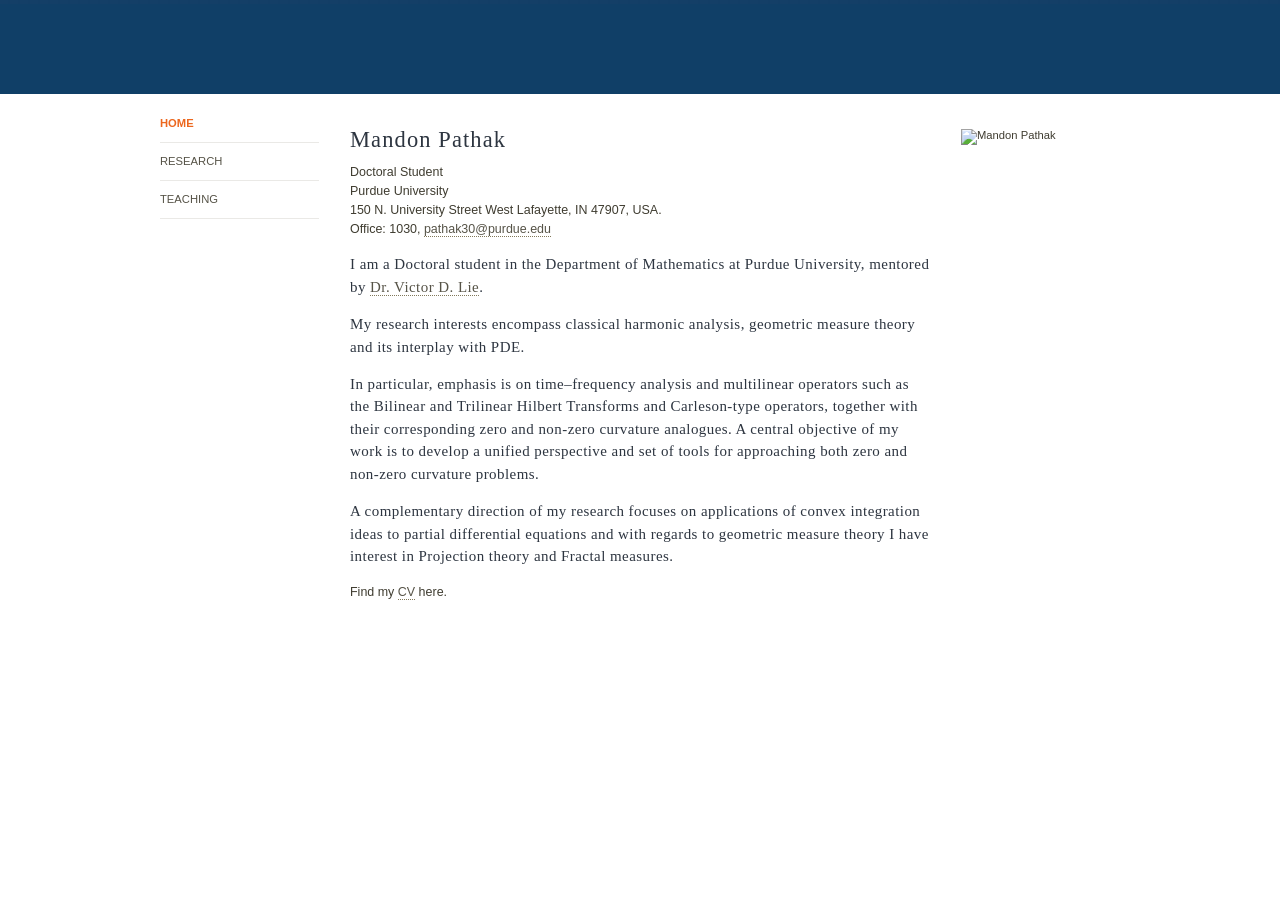
==== index.html @ 0a8bc95d "Update index.html" ====
<!DOCTYPE html PUBLIC "-//W3C//DTD XHTML 1.0 Transitional//EN" "http://www.w3.org/TR/xhtml1/DTD/xhtml1-transitional.dtd">
<html xmlns="http://www.w3.org/1999/xhtml">
<head>
	<title>Mandon Pathak::Purdue University</title>
	<meta http-equiv="Content-Type" content="text/html; charset=utf-8" />
	<link rel="shortcut icon" type="image/x-icon" href="images/purdue_icon.png" />
	<link rel="stylesheet" type="text/css" href="css/modern.css" media="all" />
	<link rel="stylesheet" type="text/css" href="css/mobile.css" media="only screen and (max-width: 640px)" />
</head>

<body class="two-sidebars">
<div id="skipnav"><a href="#content">Skip navigation</a></div>
<div id="layout"> 
  <div id="wrapper"> 
    <div id="header"> 
      <div id="logo"></div>
    </div>

    <div id="container"> 
      <div id="content"> 

        <!-- Center content -->
        <div id="center">
          <h2>Mandon Pathak</h2>
          <p>
            Doctoral Student<br/>
            Purdue University<br/>
			150 N. University Street
			West Lafayette, IN 47907, USA. <br/>
			Office: 1030, 
            <a href="mailto:pathak30@purdue.edu">pathak30@purdue.edu</a>
          </p>
         <h4>
<p>I am a Doctoral student in the Department of Mathematics at Purdue University,
mentored by <a href="https://www.math.purdue.edu/people/profile/vlie.html" target="_blank">Dr. Victor D. Lie</a>.
</p>

<p> My research interests encompass classical harmonic analysis, geometric measure theory and its interplay with PDE.</p>

<p>
In particular, emphasis is on time–frequency analysis and multilinear operators such as
the Bilinear and Trilinear Hilbert Transforms and Carleson-type operators, together with their corresponding zero and non-zero curvature analogues. 
A central objective of my work is to develop a unified perspective and set of tools for approaching both zero and non-zero curvature problems. </p>

<p>
A complementary direction of my research focuses on applications of convex integration ideas to partial differential equations and with regards to geometric measure theory I have interest in Projection theory 
	and Fractal measures.
	</p>
</h4>
			<p>
  		Find my <a href="docs/Mandon_Pathak_CV.pdf" target="_blank">CV</a> here.
		</p>
        </div>

        <!-- Sidebar left -->
        <div id="sidebar-left" class="sidebar">
          <ul class="nav">
            <li class="current"><a href="index.html">HOME</a></li>
            <li><a href="research.html">RESEARCH</a></li>
			<li><a href="Teaching.html">TEACHING</a></li>
          </ul>
        </div>

        <!-- Sidebar right -->
        <div id="sidebar-right" class="sidebar">
          <br><br>
          <img src="./images/" width="250" alt="Mandon Pathak" title="Mandon Pathak">
        </div>

      </div>
    </div>
  </div>
</div>
</body>
</html>
---- css/modern.css ----
/*----------------------------------------------------------------
[Table of contents]

 1.Global
 2.Layout
 3.Sidebars
 4.Header
 5.Navigation
 6.Footer
 7.Page Elements
 8.CSS Support
 9.CSS Block Image Set
 10.MediaLinks
 11.Advanced Styles (Portal, Topic)
 12.Print CSS
 
 Some colors: Orange: #ec671e, Blue: #2D3540, Blue-gray: #B1B0BE
----------------------------------------------------------------*/

/* 1.GLOBAL */

/* Base Formatting --------------------------------- */
pre {font-size: 1.2em; font-weight: bold;}
code {font-size: 1.2em; font-weight: bold;}
/* Hide from IE5-mac. Only IE-win sees this. \*/
* html pre {font-size: 1em; font-weight: bold;}
*:first-child+html pre {font-size: 1em; font-weight: bold;}
* html code {font-size: 1em; font-weight: bold;}
*:first-child+html code {font-size: 1em; font-weight: bold;}
/* End hide from IE5-mac */
form {margin: 0px;}
map {margin: 0px;}
.inline {display: inline;}
.inline-end {margin-top: 15px;}

/* Horizontal Rule --------------------------------- */
hr {background: #eae9e6; color: #eae9e6; border: none; height: 1px; margin: 0; padding: 0;}
hr.brown {background: #B1B0BE; color: #B1B0BE; border: none; height: 1px; margin: 0; padding: 0;} 
hr.gold {background: #B1B0BE; color: #B1B0BE; border: none; height: 1px; margin: 0; padding: 0;} 
hr.red {background: #ec671e; color: #ec671e; border: none; height: 1px; margin: 0; padding: 0;} 

/* Default Link --------------------------------- */
sup a {text-decoration: none;}
sub a {text-decoration: none;}

/* Unordered List --------------------------------- */
ul {list-style: square; margin-top:0px;}
ul li {margin-bottom: 0px;}
ul.linebreak {list-style: square;}
ul.linebreak li {margin-bottom: 0.5em;}
ul.linebreak ol li {margin-bottom: 0px;}
ul.square {list-style: square;}
ul.square li {margin-bottom: 0px;}
ul.square-linebreak {list-style: square;}
ul.square-linebreak li {margin-bottom: 0.5em;}
ul.square-linebreak ol li {margin-bottom: 0px;}
ul.disc {list-style: disc;}
ul.disc li {margin-bottom: 0px;}
ul.disc-linebreak {list-style: disc;}
ul.disc-linebreak li {margin-bottom: 0.5em;}
ul.disc-linebreak ol li {margin-bottom: 0px;}
ul.circle {list-style: circle;}
ul.circle li {margin-bottom: 0px;}
ul.circle-linebreak {list-style: circle;}
ul.circle-linebreak li {margin-bottom: 0.5em;}
ul.circle-linebreak ol li {margin-bottom: 0px;}
ul.uncheck li {margin-bottom: 0px;}
ul.uncheck-linebreak li {margin-bottom: 0.5em;}
ul.uncheck-linebreak ol li {margin-bottom: 0px;}
ul.check li {margin-bottom: 0px;}
ul.check-linebreak li {margin-bottom: 0.5em;}
ul.check-linebreak ol li {margin-bottom: 0px;}
ul.none {list-style: none;}
ul.none li {margin-bottom: 0px;}
ul.none-linebreak {list-style: none;}
ul.none-linebreak li {margin-bottom: 0.5em;}
ul.none-linebreak ol li {margin-bottom: 0px;}

/* Ordered List --------------------------------- */
ol {list-style: decimal; margin-top: 0px;}
ol li {margin-bottom: 0px;}
ol.linebreak {list-style: decimal;}
ol.linebreak li {margin-bottom: 0.5em;}
ol.linebreak ul li {margin-bottom: 0px;}
ol.decimal {list-style: decimal;}
ol.decimal li {margin-bottom: 0px;}
ol.decimal-linebreak {list-style: decimal;}
ol.decimal-linebreak li {margin-bottom: 0.5em;}
ol.decimal-linebreak ul li {margin-bottom: 0px;}
ol.lroman {list-style: lower-roman;}
ol.lroman li {margin-bottom: 0px;}
ol.lroman-linebreak {list-style: lower-roman;}
ol.lroman-linebreak li {margin-bottom: 0.5em;}
ol.lroman-linebreak ul li {margin-bottom: 0px;}
ol.uroman {list-style: upper-roman;}
ol.uroman li {margin-bottom: 0px;}
ol.uroman-linebreak {list-style: upper-roman;}
ol.uroman-linebreak li {margin-bottom: 0.5em;}
ol.uroman-linebreak ul li {margin-bottom: 0px;}
ol.lalpha {list-style: lower-alpha;}
ol.lalpha li {margin-bottom: 0px;}
ol.lalpha-linebreak {list-style: lower-alpha;}
ol.lalpha-linebreak li {margin-bottom: 0.5em;}
ol.lalpha-linebreak ul li {margin-bottom: 0px;}
ol.ualpha {list-style: upper-alpha;}
ol.ualpha li {margin-bottom: 0px;}
ol.ualpha-linebreak {list-style: upper-alpha;}
ol.ualpha-linebreak li {margin-bottom: 0.5em;}
ol.ualpha-linebreak ul li {margin-bottom: 0px;}

/* Definition Lists --------------------------------- */
dl dt {margin-top: 0px; margin-bottom: 0px;}
dl dd {margin-top: 0px; margin-bottom: 0.5em;}
dl.linebreak dd {margin-top: 0px; margin-bottom: 1em;}
dl.nobreak dd {margin-top: 0px; margin-bottom: 0px;}

/* Table --------------------------------- */
table.sitemap {background: transparent; width: 100%; border: none; padding: 3px; line-height: 1.5em; margin-top: 0px;}
table.sitemap th {text-align: left; padding-bottom: 0.3em; padding-top: 1em; color: #ec671e;}
table.sitemap td {padding-left: 1em; vertical-align: top;}
table.noborder {background: transparent; margin: 0px 0px 15px 0px; border: none;}
table.noborder th {text-align: center; background: transparent; color: #333; padding: 0px 10px 0px 0px; border: none;}
table.noborder td {background: transparent; color: #333; padding: 0px 10px 0px 0px; vertical-align: top; border: none;}
table.noborder td ul {padding: 0px 0px 0px 0.8em; margin: 0px 0px 0px 0.8em;}
table.noborder td ol {padding: 0px 0px 0px 1em; margin: 0px 0px 0px 1em;}
table.red-header {width: 100%; background: #bbb; margin: 0px 0px 15px 0px; border: 1px solid #bbb; border-collapse:collapse;}
table.red-header th {text-align: center; background: #ec671e; color: #fff; padding: 2px; border: 1px solid #bbb;}
table.red-header th a {color: #fff; text-decoration:underline;}
table.red-header th a:link {color: #fff;}
table.red-header th a:visited {color: #fff;}
table.red-header th a:hover {color: #fff;}
table.red-header th a:active {color: #fff;}
table.red-header td {background: #fff; color: #333; padding: 2px; vertical-align: top; border: 1px solid #bbb;}
table.red-header td ul {padding: 0px 0px 0px 0.8em; margin: 0px 0px 0px 0.8em;}
table.red-header td ol {padding: 0px 0px 0px 1em; margin: 0px 0px 0px 1em;}
table.gray-header {width: 100%; background: #bbb; margin: 0px 0px 15px 0px; border: 1px solid #bbb; border-collapse:collapse;}
table.gray-header th {text-align: center; background: #ccc; color: #666; padding: 2px; border: 1px solid #bbb;}
table.gray-header th a {color: #666; text-decoration:underline;}
table.gray-header th a:link {color: #666;}
table.gray-header th a:visited {color: #666;}
table.gray-header th a:hover {color: #666;}
table.gray-header th a:active {color: #666;}
table.gray-header td {background: #fff; color: #333; padding: 2px; vertical-align: top; border: 1px solid #bbb;}
table.gray-header td ul {padding: 0px 0px 0px 0.8em; margin: 0px 0px 0px 0.8em;}
table.gray-header td ol {padding: 0px 0px 0px 1em; margin: 0px 0px 0px 1em;}
table.gold-header {width: 100%; background: #bbb; margin: 0px 0px 15px 0px; border: 1px solid #bbb; border-collapse:collapse;}
table.gold-header th {text-align: center; background: #eee3c1; color: #666; padding: 2px; border: 1px solid #bbb;}
table.gold-header th a {color: #666; text-decoration:underline;}
table.gold-header th a:link {color: #666;}
table.gold-header th a:visited {color: #666;}
table.gold-header th a:hover {color: #666;}
table.gold-header th a:active {color: #666;}
table.gold-header td {background: #fff; color: #333; padding: 2px; vertical-align: top; border: 1px solid #bbb;}
table.gold-header td ul {padding: 0px 0px 0px 0.8em; margin: 0px 0px 0px 0.8em;}
table.gold-header td ol {padding: 0px 0px 0px 1em; margin: 0px 0px 0px 1em;}
table th.side-header, table th.side-header-vertical {background: #F7F6EC; color: #5a5a5a;}
table th.alternate {background: #eee;}
table tr.alternate td {background: #eee;}
table td.alternate {background: #eee;}

/* Images--------------------------------- */
img {border: 0px;}
.right-noborder {float: right; margin: 0px 0px 5px 10px;}
.right-border {float: right; margin: 0px 0px 5px 10px; border: 1px solid #bbb;}
.left-noborder {float: left; margin: 0px 10px 5px 0px;}
.left-border {float: left; margin: 0px 10px 5px 0px; border: 1px solid #bbb;}

/* Text--------------------------------- */
.last {margin: 0px; padding: 0px;}
.box h1, .box h2, .box h3, .box h4, .box h5 {margin-top: 0px;}
.color-box h1, .color-box h2, .color-box h3, .color-box h4, .color-box h5 {margin-top: 0px;}
.center-box h1, .center-box h2, .center-box h3, .center-box h4, .center-box h5 {margin-top: 0px;}
.left-box h1, .left-box h2, .left-box h3, .left-box h4, .left-box h5 {margin-top: 0px;}
.right-box h1, .right-box h2, .right-box h3, .right-box h4, .right-box h5 {margin-top: 0px;}

/* Font Settings--------------------------------- */
.largest {font-size: 1.3em;}
.larger {font-size: 1.2em;}
.large {font-size: 1.1em;}
.medium {font-size: 1em;}
.small {font-size: 0.9em;}
.smaller {font-size: 0.8em;}
.smallest {font-size: 0.7em;}
.important {color: #ec671e; font-weight: bold;}
.highlight {background: #ffc; padding: 0px 2px 0px 2px;}
.select {color: #ec671e;}
.downloadable {font-size: 0.85em; font-weight: bold; text-transform: capitalize;}

/* Box--------------------------------- */
.box {border:1px solid #eee3c1; padding: 5px; width: auto; margin: 0px 0px 15px 0px; background: #fff;}
.color-box {border:1px solid #eee3c1; padding: 5px; width: auto; margin: 0px 0px 15px 0px; background: #f6f3e5;}
.center-box {border:1px solid #eee3c1; padding: 5px; width: 80%; margin: 0px auto 15px auto; background: #fff;}
.left-box {border:1px solid #eee3c1; padding: 5px; width: 200px; float: left; margin: 0px 10px 15px 0px; background: #fff;}
.right-box {border:1px solid #eee3c1; padding: 5px; width: 200px; float: right; margin: 0px 0px 15px 10px; background: #fff;}

/* Sitemap and links --------------------------------- */
#sitemap {background-color: transparent;}
#sitemap a {font-size: 0.9em; font-weight: bold; text-decoration: none; color: #5a5a5a;}
#sitemap a:link {text-decoration: none;}
#sitemap a:visited {text-decoration: none;}
#sitemap a:hover {text-decoration: underline; color: #ec671e;}
#sitemap a:active {text-decoration: underline; color: #ec671e;}

/* Alphabetical anchor navigation for long index or glossary pages --------------------------------- */
#alphanav {line-height: 15px; text-align: center; margin-top: -10px; font-size: 1em; color: #666;}
#alphanav a {text-decoration: none; color: #039;}
#alphanav a:visited {text-decoration: none; color: #039;}

/* Inline content images --------------------------------- */
.image_caption { padding: 5px; text-align: center; border: 2px solid #e1e1e1; background: #fff; margin-left: 5px;margin-bottom: 4px }
.image_caption p { font-family: arial,helvetica,sans-serif; font-size: 11px; line-height: 1.15em; color: #3F3C30 }
.image_caption img { border: 0px solid #fff; margin-bottom: 5px }
.image_caption_left { margin: 0 11px 11px 0; float: left }
.image_caption_right { margin: 0 0 11px 11px; float: right }
.image_caption_top_nowrap { margin: 0 0 11px 0; float: none }
.imagecaption_nowrap { margin: 11px 0 11px 0; float: none }

/* Link List / Zebra Rows / Sort By --------------------------------- */
.sortcategories { float: right; clear: both } 
.sortcategories a  { border-bottom: none } 

/* Linklist is a class to help enforce zebra striping on data tables --------------------------------- */
.linklist { margin-bottom: 20px }
.linklist { width: 765px ! important; margin-left: 0 ! important; padding-left: 0 ! important; clear: both ! important }
.linklist .odd { background-color:  #f8f6ea ! important }
.linklist .even { background-color:  #eee6cb ! important }
.linklist .data a { width: 750px ! important; display: block ! important; padding-top: 10px ! important;  padding-left: 15px ! important; border-bottom: none ! important; font-size: 12px ! important; letter-spacing: 1px ! important;list-style-type: none ! important  }
.linklist .data { width: 765px  ! important; list-style-type : none ! important; margin: 0 ! important; padding: 0 ! important }
.linklist .data li { list-style-type: none ! important; list-style-image: none  ! important }

/* Content Specific Formatting --------------------------------- */
body {background: #fff; color: #3f3c30; font: 0.78em Arial, Helvetica, sans-serif; margin: 0; padding: 0;}
h1, h2, h3, h4, h5, h6 {font-weight: 400; margin: 0; padding: 0; color: #565245;}

h1 {font-family: Georgia, "Times New Roman", Times, serif; font-size: 2.8em; font-weight: normal; color: #2D3540; padding: 10px 0px 10px 0px;}
h2 {font-family: Georgia, "Times New Roman", Times, serif; font-size: 1.8em; color: #2D3540; margin: 1em 0em 0.4em 0em; line-height: 1.2em; letter-spacing: 0.05em;}
h3 {font-family: Georgia, "Times New Roman", Times, serif; font-size: 1.5em; color: #ec671e; margin: 1em 0em 0.4em 0em; line-height: 1.2em; letter-spacing: 0.04em;}
h4 {font-family: Georgia, "Times New Roman", Times, serif; font-size: 1.2em; color: #2D3540; margin: 1em 0em 0.4em 0em; line-height: 1.2em; letter-spacing: 0.03em;}
h5 {font-family: Georgia, "Times New Roman", Times, serif; font-size: 1.2em; color: #2D3540; margin: 1em 0em 0.4em 0em; line-height: 1.2em; letter-spacing: 0.02em;}

a {text-decoration: none; border-bottom: 1px dotted #81785a; color: #565347;}
a:focus {outline:1px #8a887d dotted;}
a:hover {color: #ec671e;}

p {font-size: 1em; line-height: 1.5em; margin: 0 0 1em 0;}
blockquote {margin: 1.25em; padding: 1.25em 1.25em 0 1.25em;}
em {padding: 0 3px 0 0;}
hr {background: #eae9e6; color: #eae9e6; border: none; height: 1px; margin: 0; padding: 0;}
img {border: none; outline: none;}
#center img {max-width: 100% !important;}

dl { margin: .5em 0 1em; padding: 0; line-height: 1.5em;}
dl dt {margin: 0 0 .5em 0;}
dl dd { margin: 0 0 .5em 1.5em;}
ol { margin: .5em 0 1em 1.5em; padding: 0; line-height: 1.5em;}
ol li {margin: 0px 0px 0.5em 0.5em; padding: 0px;}
ul { margin: .5em 0 1em 1.5em; padding: 0; line-height: 1.5em;}
ul li {margin: 0px 0px 0.5em 0.5em; padding: 0px;}

table { margin: 1em 0; width: 100%; border: 0px;}
thead th { color: #494949; font-weight: 700; border: 0px;}
tbody { border: 0px;}
th a:link, th a:visited { color: #7f7f7f; }
td, th { padding: .3em .5em;}

quote, code { margin: .5em 0;}
input { color: #494949; font: 1em Verdana, sans-serif;}
textarea, select { color: #494949; font: 1em Verdana, sans-serif;}
fieldset { background: #fff; border: 1px solid #eee3c1; margin: 1em 0; padding: 0 1em;}
fieldset legend a {border: 0px;}
fieldset legend {color: #333;}

/* 2.LAYOUT */

#layout {background: url('../images/color.jpg') 0px 0px repeat-x;}
#wrapper {position: relative; margin: 0 auto; padding: 0px; width: 960px; min-width: 960px;}
body.wide #wrapper {margin: 0px auto; padding: 0px; width: 95%;}
#container {clear: both; margin: 0px 0px 0px 0px; padding: 10px 0px 10px 0px;}
body.nav #container, body.drawer #container {border-top: 1px solid #eae9e6;}
#content {margin: 15px 0px 2px 0px; position: relative;}
body.nav #content {margin: 2px 0px;}
body.portal #content {margin: 15px 0px 2px 0px;}

/* 1 column */
#center {margin: 0px 0px 15px 0px; padding: 0px 0px 15px 0px; }

/* 3 columns */
body.two-sidebars #center {float: left; margin: 0px 0px 15px 0px; padding: 0 15px; width: 580px; border: 0px; position: relative; left: 175px;}
body.two-sidebars.wide #center {width: 62.7%; padding: 0px 1% 15px 1%; border-left: 1px solid #eae9e6; border-right: 1px solid #eae9e6; left: 17.5%;}
body.two-sidebars.wide #content {background-image: none;}

/* 2 columns - sidebar-left */
body.sidebar-left #center {float: left; margin: 0px 0px 15px 0px; padding: 0px 0px 0px 15px; width: 770px; border: 0px; position: relative; left: 175px;}
body.sidebar-left.wide #center {float: left; margin: 0px; padding: 0px 0px 0px 1%; width: 81.3%; border-left: 1px solid #eae9e6; left: 17.5%;}
body.sidebar-left #content #sidebar-right {display: none;}
body.sidebar-left.wide #content {background-image: none;}

/* 2 columns - sidebar-right */
body.sidebar-right #center {float: left; margin: 0px 0px 15px 0px; padding: 0px 15px 0px 0px; width: 770px; border: 0px;}
body.sidebar-right.wide #center {margin: 0px; padding: 0px 1% 0px 0px; width: 81.3%; border-right: 1px solid #eae9e6;}
body.sidebar-right #content #sidebar-left {display: none;}
body.sidebar-right.wide #content {background-image: none;}

/* 3.SIDEBARS */
.sidebar {width: 159px; margin: 0px; padding: 0px;}
.sidebar ul {margin: .35em 0 1.5em 0; padding: 0;}
.sidebar ul ul {margin-left: 0;}
.sidebar ul li a {color: #565347;}
.sidebar dl { margin: 0 0 1.5em 0; padding: 0; line-height: 1.5em;}
.sidebar dl dt {margin: 0 0 0.25em 0; font-size: 1.1em;}
.sidebar dl dd {margin: 0px 0px 1em 0px;}
.sidebar p {margin: 0px 0px 1.5em 0px;}

.sidebar ul.nav {margin: 0px 0px 2em 0px; padding: 0px;}
.sidebar ul.nav li {list-style: none; list-style-image: none; background-image: none; padding: 10px 0px; margin: 0px; border-bottom: 1px solid #eae9e6;}
.sidebar ul.nav li a {color: #565347; border-bottom: none;}
.sidebar ul.nav li a:hover {border-bottom: 1px dotted #565347;}
.sidebar ul.nav li li{padding: 5px 0px 0px 10px; border-bottom: none;}
.sidebar ul.nav ul ul {margin: 0;}
.sidebar ul.nav li.current a, .sidebar a.current {color: #ec671e; font-weight: bold;}

#sidebar-left {display: none; float: left; margin: 0px 0px 10px 0px; padding: 0px 15px 0px 0px; font-size: 0.9em; position:relative; left: -610px;}
body.sidebar-left #sidebar-left {left: -785px}
body.two-sidebars #sidebar-left, body.sidebar-left #sidebar-left {display: block;}
#sidebar-left h2 {font-size: 1em; line-height: 1.3em; color: #ec671e; margin: 0px 0px 8px 0px; padding: 0px 0px 2px 0px; border-bottom: 6px solid #ec671e; letter-spacing: 2px; font-weight: normal; text-transform: uppercase;}
body.wide #sidebar-left {width: 16.5%; padding: 0px 1% 0px 0px; left: -64.9%;}
body.sidebar-left.wide #sidebar-left {left: -82.5%;}

#sidebar-right {display: none; float: right; margin: 0px 0px 10px -1px; padding: 0px 0px 150px 15px; font-size: 0.9em; background-repeat: no-repeat; background-position: 65% 98%;}
body.two-sidebars #sidebar-right, body.sidebar-right #sidebar-right {display: block;}
#sidebar-right h2 {font-size: 1em; line-height: 1.3em; color: #3f3c30; margin: 0px 0px 8px 0px; padding: 0px 0px 2px 0px; border-bottom: 6px solid #3f3c30; letter-spacing: 2px; font-weight: normal; text-transform: uppercase;}
body.wide #sidebar-right {width: 16.5%; margin: 0px; padding: 0px 0px 150px 1%; background-position: 50% 98%;}

/* 4.HEADER */

#header {margin: 0; padding: 0; height: 80px; min-width: 960px;}
#header a {border: 0px;}
#header #logo {float: left; padding: 35px 11px 0 0;}
#header #site {float: left; margin: 22px 0px 0px 0px; padding: 0px 0px 0px 17px; width: 450px; height: 47px; border-left: 1px solid #c18a65;}
#header #name {margin: -0.4em 0px 0px 0px;}
#header #name a {font-size: 24px; color: #ddcf99; font-variant: small-caps; font-family: Georgia, "Times New Roman", Times, serif; letter-spacing: 0.05em;}
#header #slogan {margin: 0px; font-size: 18px; color: #ddcf99; font-variant: small-caps; font-family: Georgia, "Times New Roman", Times, serif; letter-spacing: 0.05em;}
#header #cse-search-box {float: right; margin: 25px 0px 0px 0px; padding: 0px; width: 191px;}
/* Header Stanford Search Box */
#javascript {display: block;}
#header #cse-search-box .searchbox {background: url("../images/search_box_bg.png") no-repeat left top; height: 24px; margin: 0; padding: 0px 0px 0px 3px;}
#header #cse-search-box input {width: 150px; color: #3f3c30; margin: 3px 0px 0px 6px; padding: 0; border: 0; outline: none; height: 15px; float: left;}

/* 5.NAVIGATION */

/* Navigation */
#nav {display: none; clear: both; margin: 0px auto 0px auto; padding: 10px 0px; background-image: none; position: relative; min-width: 800px;}
body.nav #nav {display: block;}
body.wide #nav {margin: 0px;}
body.drawer #nav {display: block; margin: 10px 0px 0px 150px; padding: 0px;}

#nav ul {margin: 0px; padding: 0px;}
#nav ul ul {display: none;}
body.wide #nav ul {margin: 0px;}
#nav ul li {margin: 0px 50px 0px 0px; padding: 5px 0px 8px 0px; float: left; list-style-type: none; text-align: left; background-image: none; background-repeat:no-repeat;}
body.drawer #nav ul li {margin: 0px; width: 150px; }
#nav ul li a {margin: 0px; padding: 0px; display: block; text-decoration: none; font-size: 12px; border: 0px; color:#3f3c30; letter-spacing: 1px;}
#nav ul li a:hover {background-image: none; color: #ec671e;}
#nav ul li.current a {color: #ec671e;}
#nav ul li a.current {color: #ec671e;}

#nav ul li ul {margin: 0px; padding: 0px;}
#nav ul li ul li a {font-size: 11px; letter-spacing: 0px;}
#nav ul li.current ul li a {color: #565347;}

/* Expanded Drawer */
#nav_drawer {clear: both; display: none; margin: 0px; padding: 0px; width: 960px; background: #fff; min-width: 960px;}
#nav_drawer ul {margin: 0px; padding: 0px 0px 0px 140px; line-height: 1em;}
#nav_drawer ul li {float: left; list-style-type: none; background-image: none; background-repeat:no-repeat; margin: 0px; padding: 0px; width: 150px;}
#nav_drawer a {border: 0px;}
#nav_drawer ul li a {font-size: 12px; letter-spacing: 1px; line-height: 12px;}
#nav_drawer ul li ul {margin: 0px; padding: 0px;}
#nav_drawer ul li ul li a {font-size: 11px; letter-spacing: 0px;}

/* Toggle Switch */
#toggle {display: none; position: absolute; top: 108px; left: 0px; margin: 0px; border: none; width: 150px; font-size: 11px; line-height: 12px; outline: none;}
body.drawer #toggle {display: block;}
#toggle img {padding-top: 0px; margin-top: 0px; vertical-align: text-bottom; margin-right: 2px;}
#toggle:hover {color: #ec671e;}
#toggle a {border: 0px; outline: none;}

/* 6.FOOTER */

#footer-wrapper {clear: both; margin: 15px 0px; padding: 0px;}
#footer {border-top: 1px solid #eae9e6; margin: 0px; padding: 5px 0; position: relative;}
#footer a {border: 0px;}
#footer ul {text-align: center; margin: 5px 0px; padding: 0px;}
#footer ul li {display: inline; background: none; border-right: 1px solid #eae9e6; margin: 0px; padding: 0px 1em;}
#footer ul li.last {border: 0px;}
#footer ul li a {border: 0px;}
#footer ul li a:hover, #footer ul.menu li a:active {color: #ec671e;}
#footer ul li a.active:hover, #footer ul.menu li a.active:active {color: #ec671e;}

#copyright {text-align: center; font-size: 0.9em; margin: 0px; padding: 0px;}
#copyright a {border-bottom: 1px dotted #81785a;}

/* 7.PAGE ELEMENTS */

/* Introduction */
p.introduction {width: 98%; color: #8a887d; line-height: 16px; font-size: 14px; font-family: Georgia, "Times New Roman", Times, serif; font-style:italic; display: block;}

/* More content */
.more {clear: both; border-top: 1px solid #eae9e6; border-bottom: 1px solid #eae9e6; margin: 15px 0px; padding: 1px 0; width: 100%; text-align: right; color: #8a887d; letter-spacing: 1px;}
.more a {border: none;}

/* RSS Feed */
a.rss_feed {background:transparent url("../images/rss.png") 0 0 no-repeat; float: right; height:13px; margin: -30px 0 0 0; padding:0; width:13px; border: none;}
.rss_feed span {position: absolute; left: -9999px; margin:0; padding: 0;}
a.rss_feed:hover {background:transparent url("../images/rss_over.png") 0 0 no-repeat;}

/* Breadcrumb */
.breadcrumb {font-size: 0.9em; line-height: 1.3em; height: 1.3em; padding: 0px 0px 2px 0px; border-bottom: 6px solid #ec671e; margin: 0px 0px 10px 0px;}
.breadcrumb p { margin: 0; padding: 0; line-height: 15px; color: #3f3c30 }
.breadcrumb a { text-decoration: none; border-bottom: none; color: #9D9573 }
.breadcrumb a:hover {color: #ec671e }

/* On this Page --------------------------------- */
#onthispage {padding: 0px; margin: 15px 0px 10px 0px; font-weight: bold;}
#onthispage h1 {padding: 0px; margin: 0px; font-size: 11px; font-weight: bold;}
#onthispage ul {list-style: none; padding: 0px; margin: 3px 0px 0px 0px;}
#onthispage li {list-style: none; display: inline; padding: 0px; margin: 0px; background: transparent;}
#onthispage li:before {font-weight: normal; content: " | ";}
#onthispage li:first-child:before {font-weight: normal; content: "";}
#onthispage a {font-weight: normal;}
/* For Internet Explorer 6 and below */
* html #onthispage ul {text-indent: 0px;}
* html #onthispage li {background-image: none; background-repeat: no-repeat; background-position: 100% 100%; padding: 0px; margin: 0px;}
* html #onthispage li a {margin: 0px 10px 0px 0px;}
/* For Internet Explorer 7 */
*:first-child+html #onthispage ul {text-indent: 0px;}
*:first-child+html #onthispage li {background-image: none; background-repeat: no-repeat; background-position: 100% 100%; padding: 0px; margin: 0px;}
*:first-child+html #onthispage li a {margin: 0px 10px 0px 0px;}
 
/* Last Modified */
.last-modified {clear: both; font-size: 0.9em; padding-top: 2em;}

/* Navigation--------------------------------- */
#skipnav {position: absolute; left: -1000em; width: 20em; text-align: left;}

/* 8.CSS SUPPORT */

span.clear     {clear: both; display: block; font-size: 0; height: 1px; line-height: 0; margin-bottom: -1px; }
.clear         {clear: both;}
.content_clear {clear: both; background: #fff;}
.clear-block   {display: block; }
.float-left    {float: left; }
.float-right   {float: right; }
.text-left     {text-align: left; }
.text-right    {text-align: right; }
.text-center   {text-align: center; }
.text-justify  {text-align: justify; }
.bold          {font-weight: bold; }
.italic        {font-style: italic; }
.underline     {border-bottom: 1px solid; }
.highlight     {background: #ffc; }
.wrap          {width: 960px; margin: 0 auto; }
.img-left      {float: left; margin: 4px 10px 4px 0; }
.img-right     {float: right; margin: 4px 0 4px 10px; }
.nopadding     {padding: 0 }
.noindent      {margin-left: 0; padding-left: 0 }
.nobullet      {list-style: none; list-style-image: none; }
.dropcap       {float: left;margin:0;margin-right: 3px;padding-top: 10px;margin-bottom: 0px;color:#900;font-size: 47px;font-family: georgia, times;width: 30px;height: 25px; margin-top: 3px; }
.hide          {display: none;}
body.link1 #link1 a, body.link2 #link2 a, body.link3 #link3 a, body.link4 #link4 a, body.link5 #link5 a, body.link6 #link6 a, body.link7 #link7 a, body.link8 #link8 a, body.link9 #link9 a, body.link10 #link10 a {color: #ec671e; font-weight: bold;}


/* 9.CSS BLOCK IMAGE SETS */
/* This CSS Block sets the various header images for some common menu lists used on either the left or right hand columns.  

To invoke these styles you must label your navigation lists with one of these specific class names: 
calendar, computing, contact, document, download, email, faq, forms, medical, people, see-also, video, login, admin, users, search
  
NOTE: that these names are case sensitive. */

/* 10.MediaLinks */
/*********************************************************************/
/*  MediaLinks Style Sheet created by John Foliot - Stanford Online Accessibility Program         
/*  Released under Creative Commons Attribution-Share Alike 3.0 United States License           
/*                                                                                                                                    
/*  Notes: Providing visual cues to users that a link is  to a document ("PDF, Word, etc.")            
/*  provides useful decision-making information.  It addresses certain cognitive disabilities 
/*  and is a best-practices recommendation.  This style sheet checks for file extensions and
/*  automatically appends an icon after the link.  For even better accessibility, content authors
/*  should also indicate via the title attribute that the link is to a certain file type:
/*      <a href ="pathtofile.pdf" title="Links to a PDF file">PDF File [245 kb]</a> 
/* 
/*  Current file extensions supported: PDF, DOC, DOCX, XLS, PPT      
/*
/*  There are also times when you wish to signal that a link in your document is to a page
/*  or site external to your website.  To do that, simply add the following class information
/*  to your link:
/*     <a href="pathtoexternallink" class="external">The outside site</a>                                                            
/*                                                                                                      
/*********************************************************************/

/* 11.Advanced Styles */

/* Topic Page */
body.topic .breadcrumb {border: 0px; margin: 0px 0px 2px 0px; padding: 0px;}
body.wide .topic_content {width: 55%;}
.topic_section {clear: both; width: 100%; border-top: 6px solid #ec671e; margin: 0 0 10px 0; padding: 10px 0px; font-size: 0.9em;}
.topic_content {float: left; margin: 0px 0px 10px 10px; width: 260px; background-color: #f8f3e5; min-height: 117px }
.topic_content h3 {margin: 10px 0px 0.5em 10px; color: #000;}
.topic_content p {margin: 0px 10px 1em 10px;}
.topic_links {float: left; margin: 0px 0px 0px 10px; padding: 10px 0px 5px 15px; min-height: 100px; border-left: 1px solid #eae9e6 }

/* Portal Page */
body.portal #sidebar-right {background-image: none; padding-bottom: 0px;}
#portal_left  {float: left; width: 159px; margin: 0px 0px 15px 0px; padding: 0px 15px 0px 0px; font-size: 0.9em;}
#portal_left h2 {font-size: 1em; line-height: 1.3em; color: #ec671e; margin: 0px 0px 8px 0px; padding: 0px 0px 2px 0px; border-bottom: 6px solid #ec671e; letter-spacing: 2px; font-weight: normal; text-transform: uppercase;}
#portal_left .more {font-size: 0.9em;}
#portal_center { margin: 0; padding: 0 0 0 15px; float: left; width: 576px;  border-left: 1px solid #eae9e6; font-size: 0.9em;}
#portal_center h2 {font-size: 1em; line-height: 1.3em; color: #ec671e; margin: 0px 0px 8px 0px; padding: 0px 0px 2px 0px; border-bottom: 6px solid #ec671e; letter-spacing: 2px; font-weight: normal; text-transform: uppercase;}
#portal_center .more {font-size: 0.9em;}

/* Style for spotlight feature image using CSS drop shadow and border */
.image_shadow {padding: 2px; border: 5px solid #FFFFFF; box-shadow: 0 0 5px #888888; }

/* Event Section */
#event_section {margin: 0px 0px 15px 0px; padding: 0px;}
#event_section h3 {margin: 0px; padding: 0px;}
#event_section .event_container {margin: 0px; padding: 0px;}
#event_section .event_list {margin: 0px 0px 0px 40px; padding: 0px; border-left: 1px solid #eae9e6;}
#event_section .event_list p {margin: 0px 0px 15px 1px; padding: 0px 0px 0px 10px; background: #fff;}
#event_section .event_time {display: block; color: #ec671e; margin: 2px 0px 0px 0px;}
#event_section .event_month {clear: left; float: left; color: #ec671e; font-size: 11px; display: block; font-family: Georgia,Times New Roman,Times; margin: 0px;}
#event_section .event_day {clear: left; float: left; font-family: Georgia,Times New Roman,Times; font-size: 21px; line-height: 21px; color: #565347;}

/* News Section */
#news_section {float: left; width: 400px; margin: 0px 0px 15px 0px; padding: 0px 15px 0px 0px; border-right: 1px solid #e6e4db }
#news_section h3 {margin: 0.25em 0px 0.5em 0px;}
#news_section h3 a { color: #3F3C30 }
#news_section p { font-size: 1.1em; }
#news_section hr {margin: 0px 0px 1em 0px;}
#news_section a:hover { color: #ec671e }
img.image_news {clear: left; float: left; margin: 0px 10px 10px 0px;}


/* Slideshow Section */
#slideshow_section { float: left; position: relative; /* important */ overflow: hidden; /* important */ width: 486px; /* important */ height: 180px; /* important */ background-color: #f6f3e5 }
#slideshow_content { position: absolute; width: 5418px; top: 15px; margin-left: 161px; height: 160px; overflow: hidden }
#slideshow_content li { display: block; list-style: none; float: left; margin: 5px 5px 5px 5px; height: 160px }
#slideshow_content h2 { letter-spacing: 2px }
#slideshow_content h3 { font-family: Arial, Helvetica, sans-serif; font-size: 12px; width: 135px; text-align: center; line-height: 18px }
#slideshow_content img { display: block; padding: 5px; border: 1px solid #eee; background-color: #fff; margin-bottom: 10px }

#slideshow_previous { margin-top: 75px; float: left; z-index: 1 }
#slideshow_next { margin-top: 75px; float: left; z-index: 1 }
#slideshow_container { background: #f6f3e5; padding-left: 10px; margin-top: 10px }

/* 12.Print CSS - remove red banner body background for multi-page print */
@media print {
#layout {background-image: none;}
#sidebar-left, #sidebar-right {border: 0px;}
}
---- css/mobile.css ----
/* 1.GLOBAL */

/* Content Specific Formatting --------------------------------- */
body {background: #fff; color: #3f3c30; font: 1em Arial, Helvetica, sans-serif; margin: 0; padding: 0px; height: 100%; -webkit-text-size-adjust: 100%;}
h1 {font-family: Georgia, "Times New Roman", Times, serif; font-size: 1.5em; font-weight: normal; color: #2D3540; padding: 0px 5px 0.5em 5px;}
body.nav h1, body.drawer h1 {padding: 0.5em 5px;}
#center h1 {padding: 0.5em 0px;}
h2 {font-family: Arial, Helvetica, sans-serif; font-size: 1.2em; color: #2D3540; margin: 1em 0em 0.4em 0em; line-height: 1.2em; letter-spacing: 0.05em;}
h3 {font-family: Arial, Helvetica, sans-serif; font-size: 1.2em; color: #ec671e; margin: 1em 0em 0.4em 0em; line-height: 1.2em; letter-spacing: 0.04em;}
h4 {font-family: Arial, Helvetica, sans-serif; font-size: 1.2em; color: #2D3540; margin: 1em 0em 0.4em 0em; line-height: 1.2em; letter-spacing: 0.03em;}
h5 {font-family: Arial, Helvetica, sans-serif; font-size: 1.2em; color: #2D3540; margin: 1em 0em 0.4em 0em; line-height: 1.2em; letter-spacing: 0.02em;}

.largest, .larger, .large, .medium, .small, .smaller, .smallest {font-size: 1em;}
p {font-size: 1em; line-height: 1.2em; margin: 0 0 1em 0;}
blockquote {margin: 1.25em; padding: 1.25em 1.25em 0 1.25em;}
em {padding: 0 3px 0 0;}
hr {background: #eae9e6; color: #eae9e6; border: none; height: 1px; margin: 0; padding: 0;}
img {max-width: 100%; border: none; outline: none;}
#center img {width: auto !important; height: auto !important; max-width: 100% !important;}

dl {margin: .5em 0 .5em; padding: 0; line-height: 1.2em;}
dl dt {margin: 0 0 .25em 0;}
dl dd {margin: 0 0 .25em 1.5em;}
ol {margin: .5em 0 .5em 1.5em; padding: 0; line-height: 1.2em;}
ol li {margin: 0px 0px 0.25em 0.5em; padding: 0px;}
ul {margin: .5em 0 .5em 1em; padding: 0; line-height: 1.2em;}
ul li {margin: 0px 0px 0.25em 0.5em; padding: 0px;}

table {margin: .5em 0; width: 100%; border: 0px;}
thead th {color: #494949; font-weight: 700; border: 0px;}
tbody {border: 0px;}
th a:link, th a:visited {color: #7f7f7f;}
td, th {padding: .25em;}

quote, code {margin: .25em 0; word-wrap: break-word;}

/* Box--------------------------------- */
.box {border:1px solid #eee3c1; padding: 5px; width: auto; margin: 0px 0px 0.5em 0px; background: #fff;}
.color-box {border:1px solid #eee3c1; padding: 5px; width: auto; margin: 0px 0px 0.5em 0px; background: #f6f3e5;}
.center-box {border:1px solid #eee3c1; padding: 5px; width: 80%; margin: 0px auto 0.5em auto; background: #fff;}
.left-box {border:1px solid #eee3c1; padding: 5px; width: 40%; float: left; margin: 0px 0.25em 0.25em 0px; background: #fff;}
.right-box {border:1px solid #eee3c1; padding: 5px; width: 40%; float: right; margin: 0px 0px 0.25em 0.25em; background: #fff;}

/* 2.LAYOUT */
#layout {background: none; background-repeat: no-repeat;}
#wrapper {position: relative; margin: 0px; padding: 0px; width: auto; min-width: inherit;}
#container {clear: both; margin: 0px; padding: 0px;}
#content {margin: 0px; position: relative; padding: 0px 5px 1em 5px; border-bottom: 1px solid #fff;}
#center {margin: 0px; padding: 0px; position: static; left: 0px;}

/* 3.SIDEBARS */
.sidebar {width: auto; margin: 0px; padding: 0px;}

/* 4.HEADER */
#header {background: url("../images/color.jpg"); background-repeat:repeat-x; background-position: left center; background-size: 100%; margin: 0; padding: 5px;}

/* 5.NAVIGATION */
#nav {display: none;}
body.nav #nav {display: block;}

/* 6.FOOTER */
#footer-wrapper {clear: both; margin: 0px; padding: 0.5em 5px 3em 5px; background: #B1B0BE;}

/* 7.PAGE ELEMENTS */
p.introduction {color: #8a887d; font-style:italic;}

/* 8.CSS SUPPORT */
.imagetall {display: none; float: right; width: 30%; border: 1px solid #eee3c1;}
.imagewide {display: none; float: right; width: 30%; border: 1px solid #eee3c1;}

/* ========================= */
/* ✅ MOBILE FIX ADDED HERE */
/* ========================= */

@media (max-width: 768px) {

  /* Remove floats so images drop below text */
  img {
    float: none !important;
    display: block;
    margin: 1em auto 0 auto;
  }

  /* Target your specific image classes */
  .imagewide,
  .imagetall {
    float: none !important;
    display: block !important;
    width: 100% !important;
    margin: 1em 0 0 0;
  }

  /* Also fix floated boxes if needed */
  .left-box,
  .right-box {
    float: none !important;
    width: 100% !important;
    margin: 0 0 1em 0;
  }
}
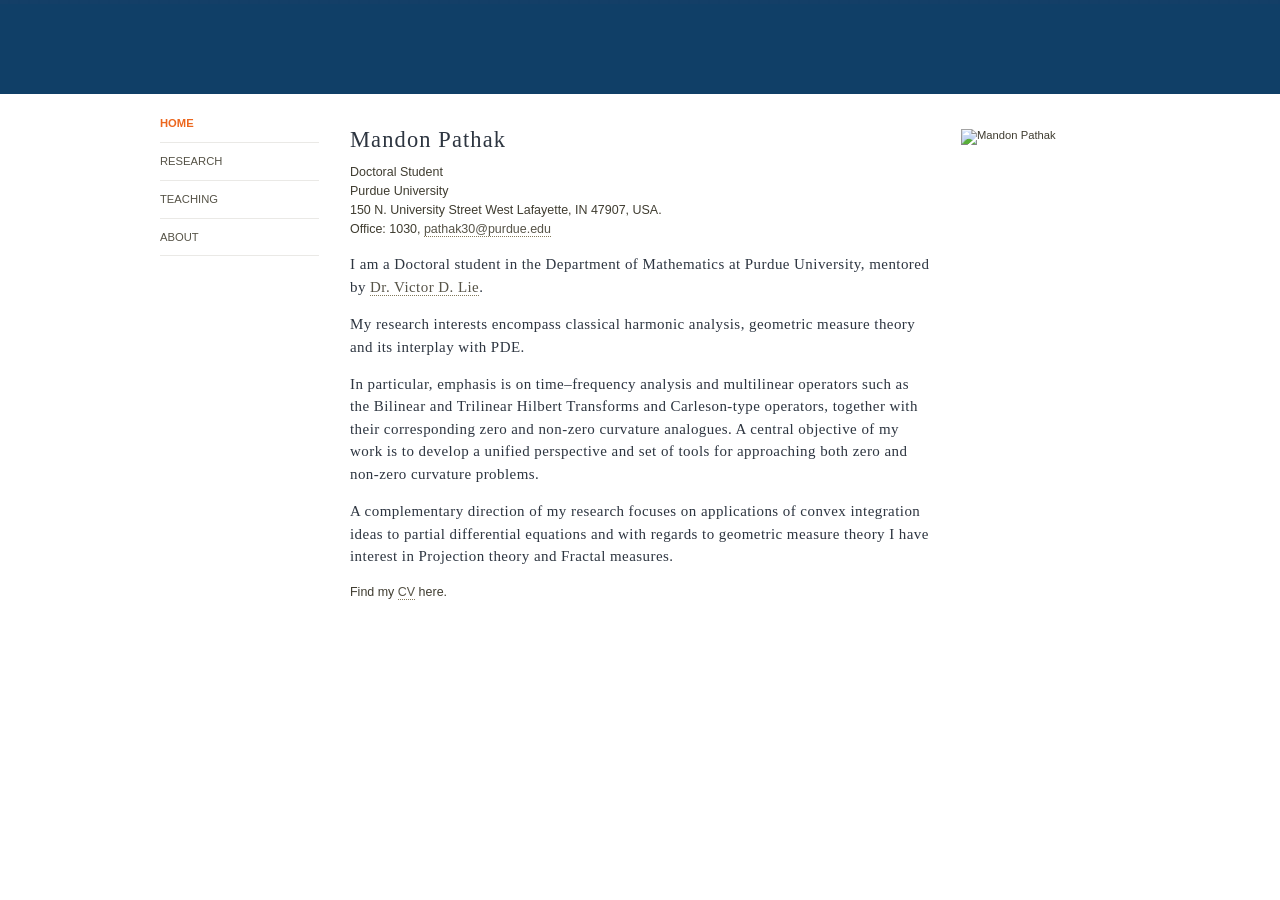
==== commit 96ace122: "Update index.html" ====
--- a/index.html
+++ b/index.html
@@ -58,6 +58,7 @@
             <li class="current"><a href="index.html">HOME</a></li>
             <li><a href="research.html">RESEARCH</a></li>
 			<li><a href="Teaching.html">TEACHING</a></li>
+			  <li><a href="About.html">ABOUT</a></li>
           </ul>
         </div>
 
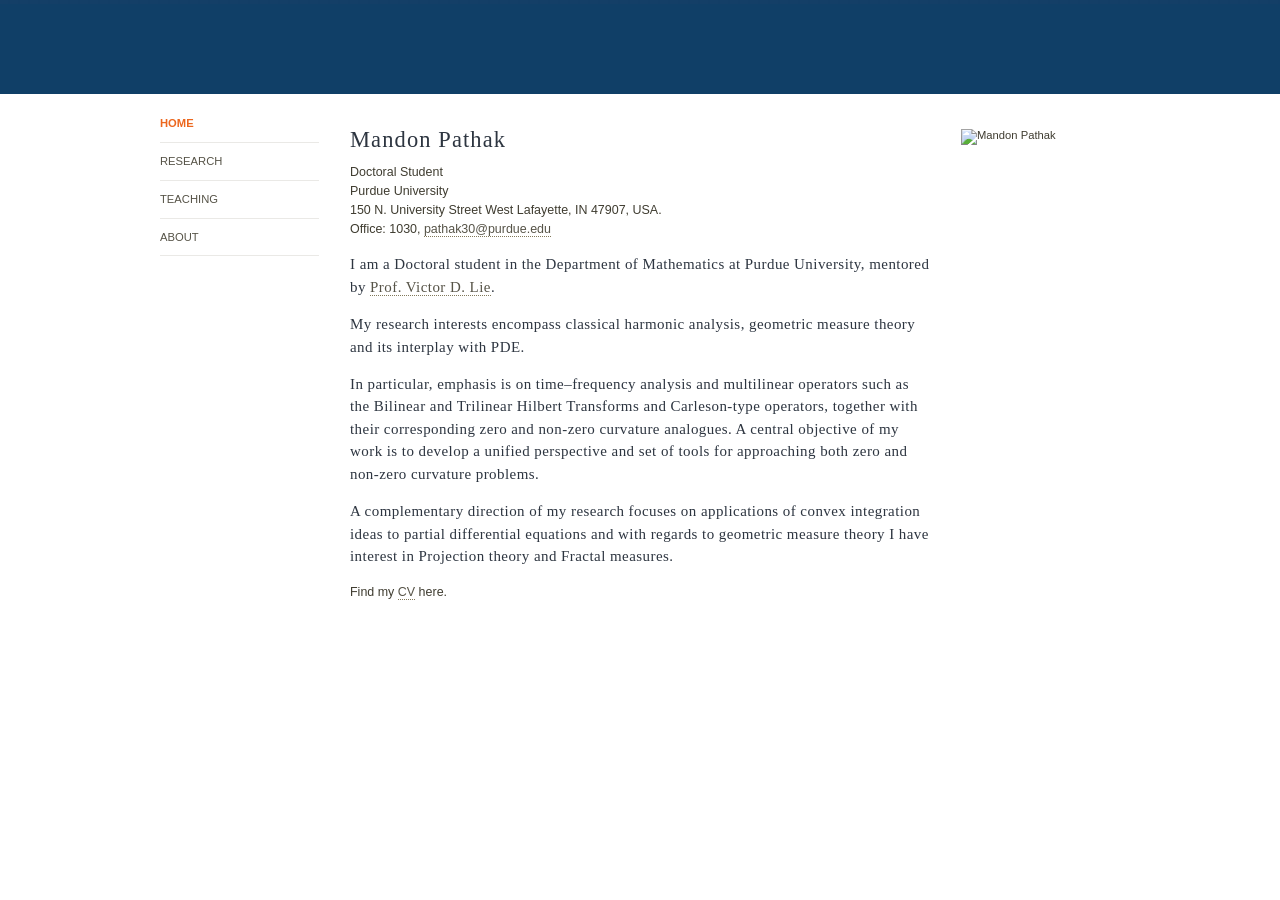
==== commit 6aa86b92: "Update index.html" ====
--- a/index.html
+++ b/index.html
@@ -32,7 +32,7 @@
           </p>
          <h4>
 <p>I am a Doctoral student in the Department of Mathematics at Purdue University,
-mentored by <a href="https://www.math.purdue.edu/people/profile/vlie.html" target="_blank">Dr. Victor D. Lie</a>.
+mentored by <a href="https://www.math.purdue.edu/people/profile/vlie.html" target="_blank">Prof. Victor D. Lie</a>.
 </p>
 
 <p> My research interests encompass classical harmonic analysis, geometric measure theory and its interplay with PDE.</p>
@@ -58,7 +58,7 @@
             <li class="current"><a href="index.html">HOME</a></li>
             <li><a href="research.html">RESEARCH</a></li>
 			<li><a href="Teaching.html">TEACHING</a></li>
-			  <li><a href="About.html">ABOUT</a></li>
+			  <li><a href="about.html">ABOUT</a></li>
           </ul>
         </div>
 
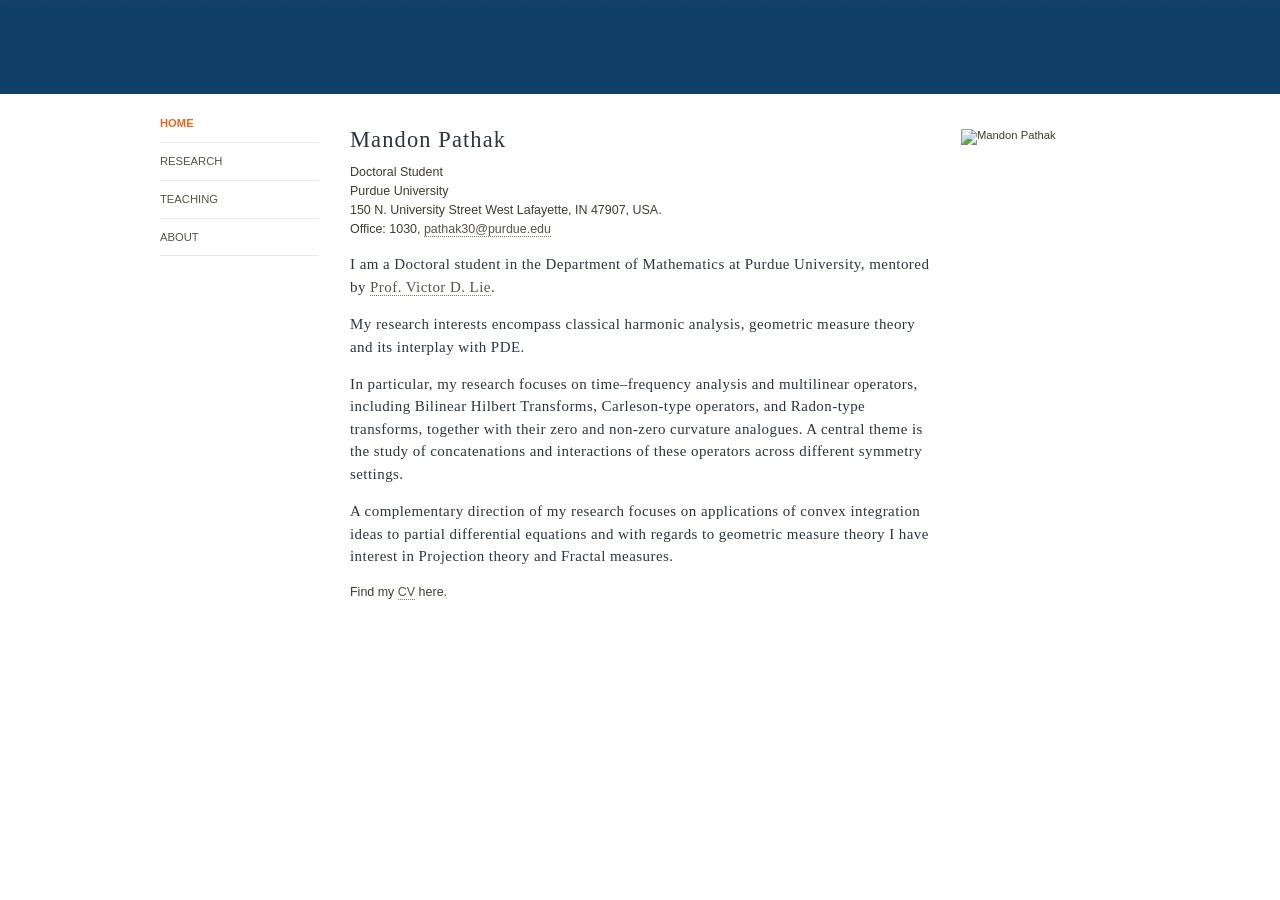
==== commit 8a145472: "Update index.html" ====
--- a/index.html
+++ b/index.html
@@ -38,9 +38,8 @@
 <p> My research interests encompass classical harmonic analysis, geometric measure theory and its interplay with PDE.</p>
 
 <p>
-In particular, emphasis is on time–frequency analysis and multilinear operators such as
-the Bilinear and Trilinear Hilbert Transforms and Carleson-type operators, together with their corresponding zero and non-zero curvature analogues. 
-A central objective of my work is to develop a unified perspective and set of tools for approaching both zero and non-zero curvature problems. </p>
+In particular, my research focuses on time–frequency analysis and multilinear operators, including Bilinear Hilbert Transforms, Carleson-type operators, and Radon-type transforms, together with their zero and non-zero curvature analogues. 
+A central theme is the study of concatenations and interactions of these operators across different symmetry settings. </p>
 
 <p>
 A complementary direction of my research focuses on applications of convex integration ideas to partial differential equations and with regards to geometric measure theory I have interest in Projection theory 
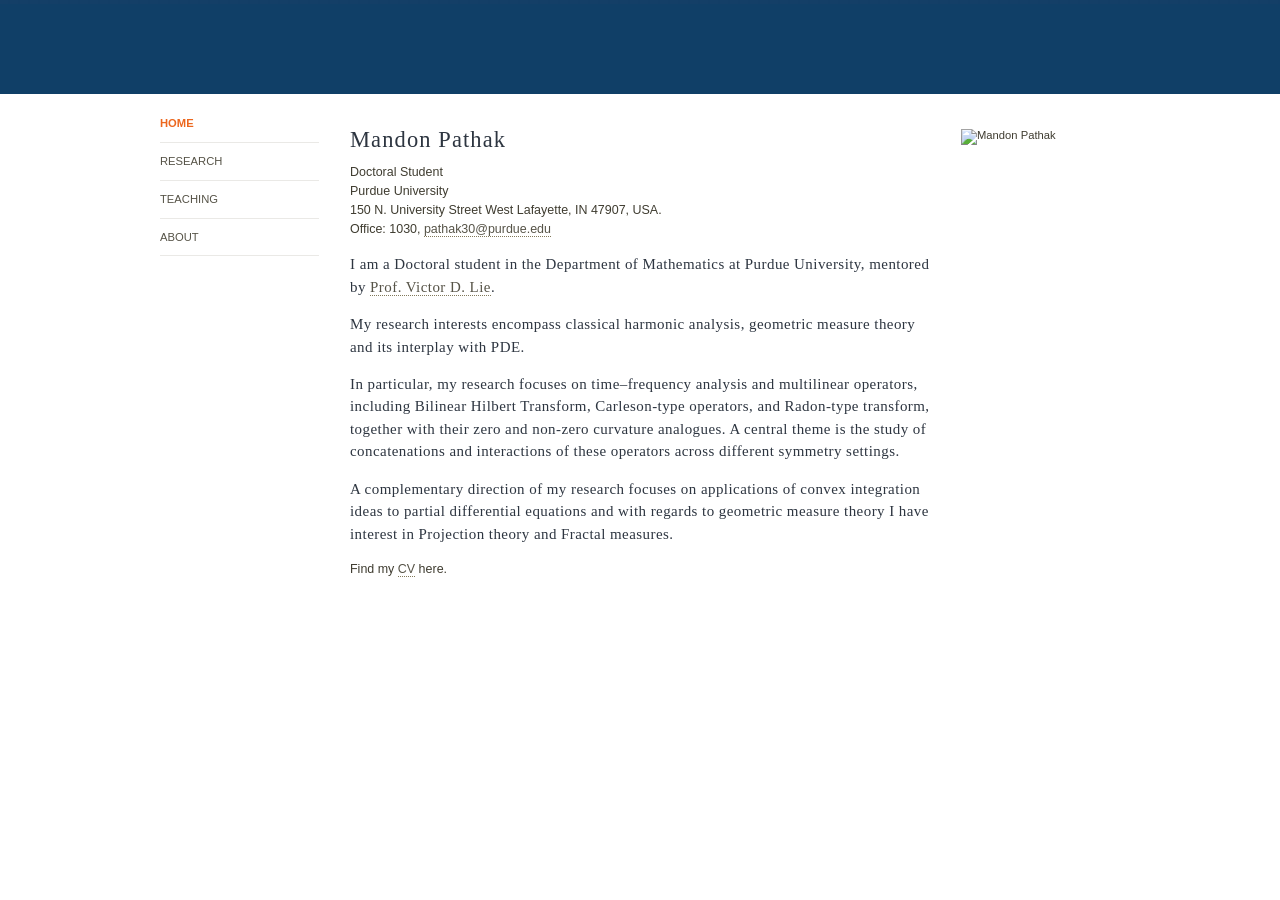
==== commit 6fee8ce9: "Update index.html" ====
--- a/index.html
+++ b/index.html
@@ -38,7 +38,7 @@
 <p> My research interests encompass classical harmonic analysis, geometric measure theory and its interplay with PDE.</p>
 
 <p>
-In particular, my research focuses on time–frequency analysis and multilinear operators, including Bilinear Hilbert Transforms, Carleson-type operators, and Radon-type transforms, together with their zero and non-zero curvature analogues. 
+In particular, my research focuses on time–frequency analysis and multilinear operators, including Bilinear Hilbert Transform, Carleson-type operators, and Radon-type transform, together with their zero and non-zero curvature analogues. 
 A central theme is the study of concatenations and interactions of these operators across different symmetry settings. </p>
 
 <p>
@@ -64,7 +64,7 @@
         <!-- Sidebar right -->
         <div id="sidebar-right" class="sidebar">
           <br><br>
-          <img src="./images/" width="250" alt="Mandon Pathak" title="Mandon Pathak">
+          <img src="./images/pathak.png" width="250" alt="Mandon Pathak" title="Mandon Pathak">
         </div>
 
       </div>
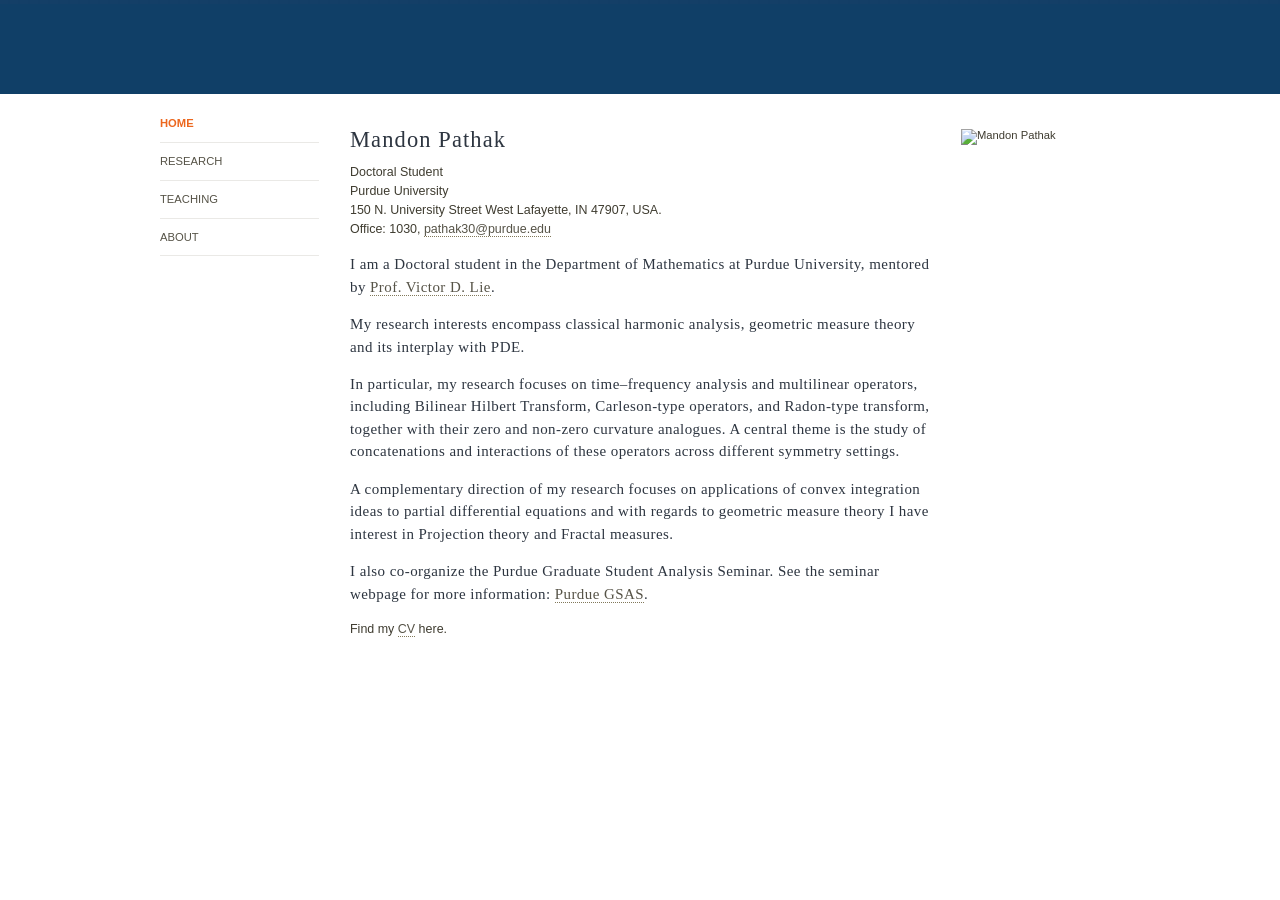
==== commit 79e28e1e: "Update index.html" ====
--- a/index.html
+++ b/index.html
@@ -45,6 +45,11 @@
 A complementary direction of my research focuses on applications of convex integration ideas to partial differential equations and with regards to geometric measure theory I have interest in Projection theory 
 	and Fractal measures.
 	</p>
+	<p>
+		I also co-organize the Purdue Graduate Student Analysis Seminar. See the seminar webpage for more information: 
+		 <a href="https://sites.google.com/view/purdue-gsas/home"> Purdue GSAS</a>.
+	</p>
+
 </h4>
 			<p>
   		Find my <a href="docs/Mandon_Pathak_CV.pdf" target="_blank">CV</a> here.
